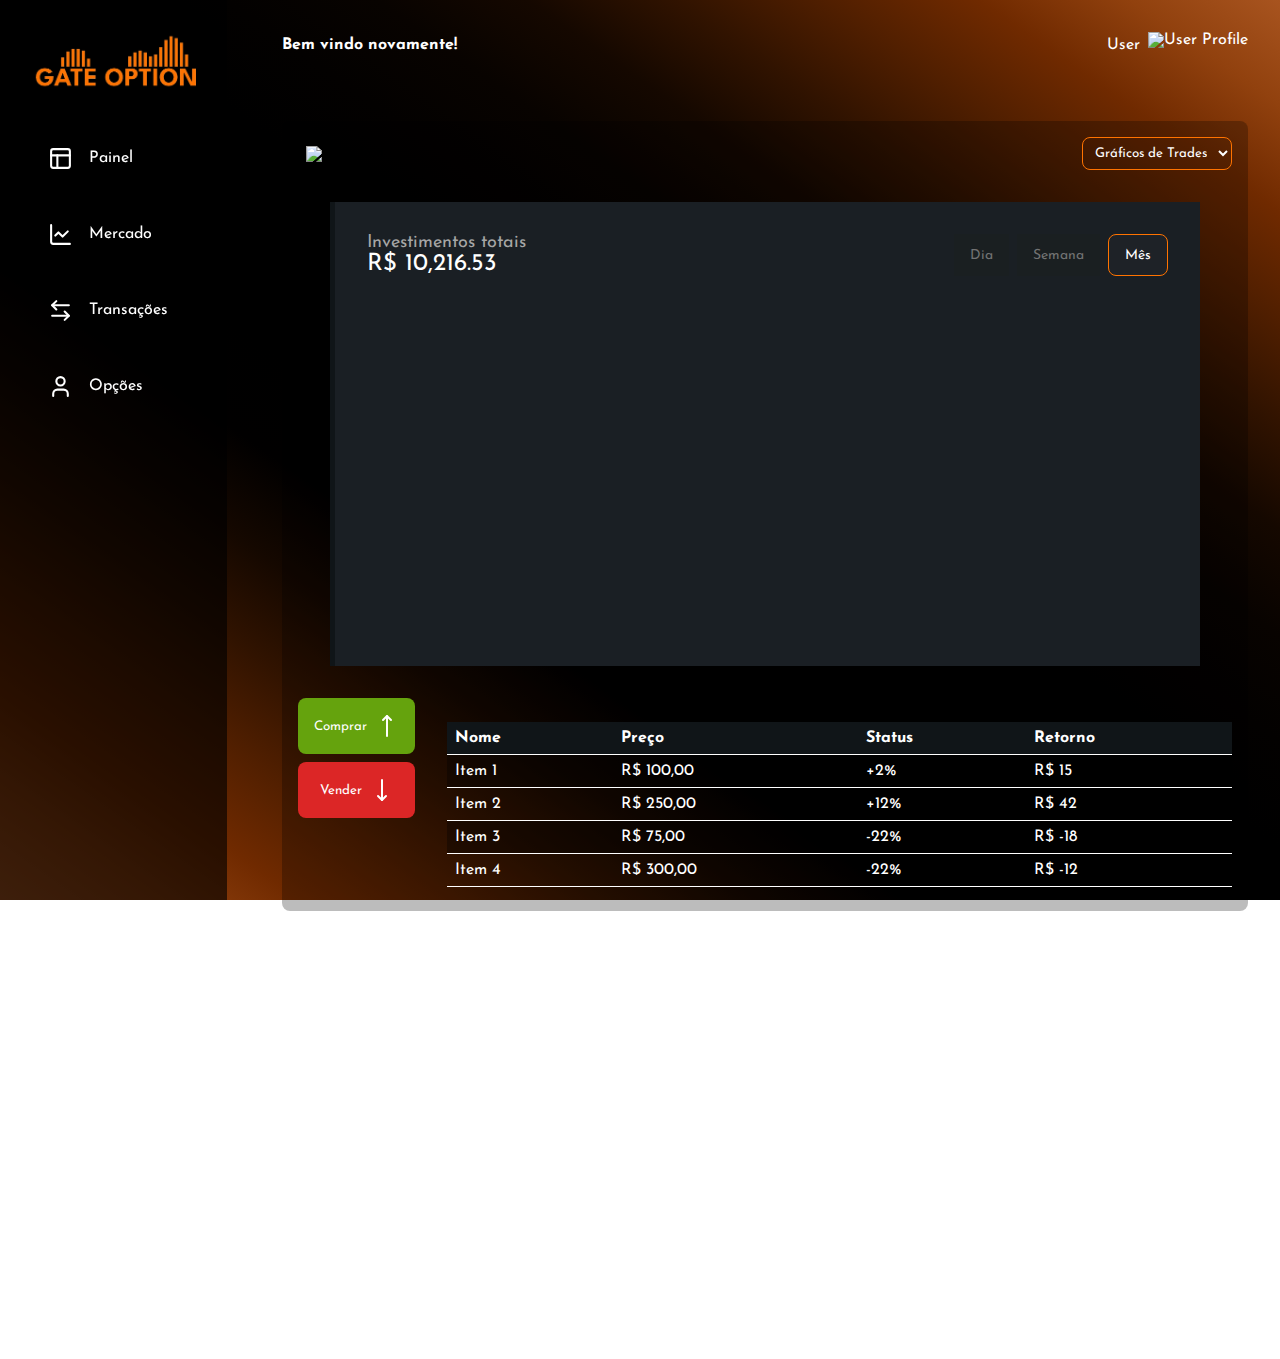
==== pages/infoEmpresas.html @ 72490dc4 "feat: commits manha" ====
<!DOCTYPE html>
<html lang="pt-br">

<head>
    <meta charset="UTF-8">
    <meta name="viewport" content="width=device-width, initial-scale=1.0">
    <title>Informações do Mercado</title>
    <link rel="shortcut icon" href="img/ico.ico" type="image/x-icon">
    <link rel="stylesheet" href="../assets/styles/infoEmpresas.css">
    <link rel="stylesheet" href="https://fonts.googleapis.com/css2?family=Josefin+Sans:ital,wght@0,100..700;1,100..700&display=swap">
</head>

<body>
    <main class="main-content">
        <section class="sidebar">
            <div class="sidebar__menu">
                <a href="index.html">
                    <img src="../assets/images/paginaInicial/gateOption.png" alt="Logo Gate Option" class="sidebar__logo">
                </a>
                <div class="sidebar__menu-items">
                    <a href="#" class="menu-item">
                        <img src="../assets/images/icons/panels-top-left.svg" alt="Painel" class="menu-item__icon">
                        <span class="menu-item__label">Painel</span>
                    </a>
                    <a href="#" class="menu-item">
                        <img src="../assets/images/icons/chart-line.svg" alt="Mercado" class="menu-item__icon">
                        <span class="menu-item__label">Mercado</span>
                    </a>
                    <a href="#" class="menu-item">
                        <img src="../assets/images/icons/arrow-left-right.svg" alt="Transações" class="menu-item__icon">
                        <span class="menu-item__label">Transações</span>
                    </a>
                    <a href="#" class="menu-item">
                        <img src="../assets/images/icons/user.svg" alt="Opções" class="menu-item__icon">
                        <span class="menu-item__label">Opções</span>
                    </a>
                </div>
            </div>
        </section>
        <div class="content">
            <header class="content__header">
                <div class="content__welcome">
                    <h4 class="content__welcome-text">Bem vindo novamente!</h4>
                    <a href="login.html" class="content__user-info">
                        <span class="content__user-label">User</span>
                        <img src="../assets/imageS/icons/user.svg" alt="User Profile" class="content__user-icon">
                    </a>
                </div>
            </header>
            <section class="content__information">
                <div class="header">
                    <button class="header__aside-handler">
                        <img src="../assets/imageS/icons/align-justify.svg" alt="Menu Icon" class="content__user-icon">
                    </button>
                    <select class="header__filter" name="tradeSelector">
                        <option value="mock">Gráficos de Trades</option>
                    </select>
                </div>
                <div class="graphs">
                    <div class="graph graph--large">
                        <div class="graph__header">
                            <div class="graph__title-container">
                                <p class="graph__title">Investimentos totais</p>
                                <p class="graph__subtitle">R$ 10,216.53</p>
                            </div>
                            <div class="graph__time-options">
                                <button class="graph__time-option">Dia</button>
                                <button class="graph__time-option">Semana</button>
                                <button class="graph__time-option graph__time-option--active">Mês</button>
                            </div>
                        </div>
                        <canvas class="graph__content" height="380" id="graph1"></canvas>
                    </div>
                </div>
                <div class="actions">
                    <div class="actions__button_group">
                        <button class="actions__button actions__button-buy">
                            Comprar
                            <img src="../assets/images/icons/move-right.svg" alt="Seta Acima" class="icon-buy">
                        </button>
                        <button class="actions__button actions__button-sell">
                            Vender
                            <img src="../assets/images/icons/move-right.svg" alt="Seta Abaixo" class="icon-sell">
                        </button>
                    </div>
                    <div class="table">
                        <h1 class="table__title">Histórico de Ações</h1>
                        <table class="table__content">
                            <tr>
                                <th>Nome</th>
                                <th>Preço</th>
                                <th>Status</th>
                                <th>Retorno</th>
                            </tr>
                            <tr>
                                <td>Item 1</td>
                                <td>R$ 100,00</td>
                                <td class="table__data-profit">+2%</td>
                                <td class="table__data-profit">R$ 15</td>
                            </tr>
                            <tr>
                                <td>Item 2</td>
                                <td>R$ 250,00</td>
                                <td class="table__data-profit">+12%</td>
                                <td class="table__data-profit">R$ 42</td>
                            </tr>
                            <tr>
                                <td>Item 3</td>
                                <td>R$ 75,00</td>
                                <td class="table__data-loss">-22%</td>
                                <td class="table__data-loss">R$ -18</td>
                            </tr>
                            <tr>
                                <td>Item 4</td>
                                <td>R$ 300,00</td>
                                <td class="table__data-loss">-22%</td>
                                <td class="table__data-loss">R$ -12</td>
                            </tr>
                        </table>
                    </div>
                </div>
            </section>
        </div>
        <aside class="toggle-aside">
            <div class="aside__content">
                <div class="aside-card">
                    <img src="https://img.migalhas.com.br/gf_Base/empresas/miga/imagens/5E260E50919130EB64FF0A749224AD38EF04_br.jpg" alt="Icon" class="aside-card__img">
                    <div class="aside-card__text">
                        <div class="aside-card__title_group">
                            <h2 class="aside-card__title">PETR4</h2>
                            <p class="table__data-profit">+02%</p>
                        </div>
                        <p class="aside-card__desc">Petroleo Brasileiro SA Petrobras Preference Shares
                        </p>
                    </div>
                </div>
            </div>
        </aside>
    </main>
    <script src="https://cdn.jsdelivr.net/npm/chart.js@4.4.4/dist/chart.umd.min.js"></script>
    <script src="../assets/scripts/chart-config.js"></script>
    <script>
        document.querySelector('.header__aside-handler').addEventListener('click', () => {
            document.querySelector('.toggle-aside').classList.toggle('toggle-aside--active');
        });
        const ctx1 = document.getElementById('graph1').getContext('2d');
        const opt = {
            type: 'line',
            data: {
                labels: ['Janeiro', 'Fevereiro', 'Março', 'Abril', 'Maio', 'Junho'],
                datasets: [{
                    label: 'Investimento',
                    data: [65, 59, 80, 81, 56, 55],
                    fill: true,
                    borderColor: '#FD7100',
                    tension: 0.1,
                    backgroundColor: '#403024'
                }]
            },
            options: {
                responsive: true,
                plugins: {
                    legend: {
                        display: false,
                        position: 'top'
                    },
                },
                scales: {
                    x: {
                        ticks: {
                            display: false
                        },
                        grid: {
                            display: false
                        },
                    },
                    y: {
                        ticks: {
                            display: false
                        },
                        grid: {
                            display: false
                        },
                    }
                }
            }
        }
        const optBigGraph = {
            type: 'line',
            data: {
                labels: ['Jan', 'Fev', 'Mar', 'Abr', 'Mai', 'Jun', 'Jul', 'Ago', 'Set', 'Out', 'Nov', 'Dez'],
                datasets: [{
                    label: 'Investimento',
                    data: [65, 59, 80, 81, 56, 55, 60, 90, 60, 100, 80, 100],
                    fill: true,
                    borderColor: '#FD7100',
                    tension: 0.1,
                    backgroundColor: '#403024',
                }]
            },
            options: {
                responsive: true,
                plugins: {
                    legend: {
                        display: false,
                        position: 'top'
                    },
                },
                scales: {
                    x: {
                        ticks: {
                            color: 'white',
                            font: {
                                size: 14
                            }
                        }
                    },
                    y: {
                        ticks: {
                            display: false
                        },
                        grid: {
                            display: false
                        }
                    }
                }
            }
        }
        new Chart(ctx1, optBigGraph);
    </script>
</body>

</html>
---- assets/styles/infoEmpresas.css ----
:root {
    --font-family: "Josefin Sans", sans-serif;
    --color-transparent: #00000000;
    --color-body-bg: #000;
    --color-text: white;
    --color-detail: #FF7300;
    --color-buy: #65a30d;
    --color-sell: #dc2626;
    --color-content-bg: linear-gradient(to bottom left, #A8541F, #91410E, #702A00, #511F00, #311300, #150800, #080300, #030100, #000, #000, #000, #010000, #150800, #311300, #511F00, #702A00, #91410E, #A8541F);
    --color-graph-bg: #1a1f24;
    --color-graph-border: #101518;
    --color-graph-title: #a6a6a6;
    --color-graph-time: #1a1f21;
    --color-graph-time-hover: #1e2227;
    --color-graph-time-active-bg: #1e2227;
    --color-overlay-bg: #00000043;
    --color-aside-bg: #000000a2;
    --transition-duration: 0.3s;
    --transition-duration-hover: 0.5s;
    --border-radius: 8px;
    --spacing-small: 0.5rem;
    --spacing-medium: 1rem;
    --spacing-large: 2rem;
    --spacing-xlarge: 2.5rem;
    --font-size-small: 14px;
    --font-size-medium: 16px;
    --font-size-large: 18px;
    --font-size-xlarge: 24px;
    --font-size-xxlarge: 25px;
}

* {
    font-family: var(--font-family);
    padding: 0;
    margin: 0;
}

body {
    background-image: var(--color-content-bg);
    background-size: cover;
    background-repeat: no-repeat;
    background-attachment: fixed;
}

.main-content {
    height: 100vh;
    width: 100%;
    display: flex;
}

.sidebar {
    background: var(--color-aside-bg);
    position: fixed;
    height: 100vh;
}

.sidebar__menu {
    margin-left: var(--spacing-large);
}

.sidebar__logo {
    margin-top: var(--spacing-large);
    width: 245px;
    height: auto;
}

.menu-item {
    display: flex;
    align-items: center;
    padding: var(--spacing-medium);
    margin-top: 19px;
    cursor: pointer;
    text-decoration: none;
    color: var(--color-text);
    transition: background-color var(--transition-duration);
}

.menu-item__icon {
    height: var(--font-size-xxlarge);
    margin-right: var(--spacing-medium);
}

.menu-item__label {
    font-size: var(--font-size-medium);
}

.menu-item:hover {
    background-color: var(--color-detail);
}

.content {
    margin-left: 250px;
    width: calc(100% - 250px);
}

.content__header {
    padding: var(--spacing-medium);
    display: flex;
    flex-direction: column;
}

.content__welcome {
    display: flex;
    align-items: center;
    justify-content: space-between;
    padding: var(--spacing-medium);
    color: white;
}

.content__welcome-text {
    font-size: var(--font-size-medium);
}

.content__user-info {
    display: flex;
    align-items: center;
    cursor: pointer;
    text-decoration: none;
    color: var(--color-text);
    transition: transform var(--transition-duration-hover), color var(--transition-duration);
    gap: var(--spacing-small);
}

.content__portfolio {
    display: flex;
    justify-content: space-between;
    padding: var(--spacing-medium);
}

.content__portfolio-title {
    font-size: var(--font-size-large);
}

.content__view-all {
    display: flex;
    align-items: center;
    cursor: pointer;
    transition: transform var(--transition-duration-hover), color var(--transition-duration);
}

.content__view-all:hover {
    transform: scale(1.1);
}

.content__view-all-arrow {
    color: var(--color-detail);
    font-size: var(--font-size-xxlarge);
}

.graph {
    margin: var(--spacing-large);
    padding: var(--spacing-large);
    background-color: var(--color-graph-bg);
    border-left: 5px solid var(--color-graph-border);
}

.graph__header {
    display: flex;
    justify-content: space-between;
}

.graph__title {
    font-size: var(--font-size-large);
    color: var(--color-graph-title);
}

.graph__subtitle {
    color: var(--color-text);
    font-size: var(--font-size-xlarge);
}

.graph__time-options {
    display: flex;
    gap: var(--spacing-small);
}

.graph__time-option {
    padding: var(--spacing-small) var(--spacing-medium);
    background-color: var(--color-graph-time);
    color: #727373;
    font-size: var(--font-size-small);
    cursor: pointer;
    border: none;
    transition: all 0.2s;
}

.graph__time-option:hover {
    color: var(--color-text);
    background-color: var(--color-graph-time-hover);
    border-radius: var(--border-radius);
}

.graph__time-option--active {
    background-color: var(--color-graph-time-active-bg);
    color: var(--color-text);
    border-color: var(--color-detail);
    border-width: 1px;
    border-style: solid;
    border-radius: var(--border-radius);
    cursor: default;
}

.graph--large {
    width: 88%;
    height: 400px;
}

.graphs {
    display: flex;
    justify-content: center;
}

.graph__content {
    width: 100%;
    padding: var(--spacing-large);
}

.content__information {
    padding: var(--spacing-medium);
    margin: var(--spacing-large);
    background-color: var(--color-overlay-bg);
    border-radius: var(--border-radius);
}

.header__aside-handler {
    border: none;
    background-color: transparent;
    padding: var(--spacing-small);
    transition: all 0.1s;
}

.header__aside-handler:hover {
    border: none;
    background-color: var(--color-graph-time-hover);
    cursor: pointer;
    border-radius: var(--border-radius);
}

.header__aside-handler:active {
    opacity: 0.8;
}

.header__filter {
    border-radius: var(--border-radius);
    background-color: #00000000;
    border-color: var(--color-detail);
    color: white;
    padding: var(--spacing-small);
    transition: all 0.1s;
}

.header__filter:hover {
    border-color: white;
    color: white;
}

.header {
    display: flex;
    justify-content: space-between;
}

.table {
    display: flex;
    width: 100%;
    flex-direction: column;
    justify-content: center;
    align-items: center;
}

.table__title {
    font-size: var(--font-size-medium);
}

.table__content {
    width: 100%;
    border-collapse: collapse;
    margin: var(--spacing-small);
}

.table__content th,
.table__content td {
    padding: var(--spacing-small);
    text-align: left;
    border-bottom: 1px solid white;
    color: white;
}

.table__content th {
    background-color: var(--color-graph-border);
    color: white;
}

.table__content tr:nth-child(even) {
    background-color: rgba(0, 0, 0, 0.333);
}

.table__content th,
.table__content td {
    padding: var(--spacing-small);
}

.actions {
    display: flex;
    gap: var(--spacing-large);
}

.actions__button {
    width: 100%;
    padding: var(--spacing-medium);
    display: flex;
    justify-content: center;
    align-items: center;
    gap: var(--spacing-small);
    border-radius: var(--border-radius);
    border-style: none;
    transition: all 0.1s;
    color: white;
}

.actions__button_group {
    display: flex;
    flex-direction: column;
    gap: var(--spacing-small);
}

.actions__button:hover {
    opacity: 0.8;
    cursor: pointer;
}

.actions__button:active {
    opacity: 1;
    cursor: pointer;
}

.actions__button-buy {
    background-color: var(--color-buy);
}

.actions__button-sell {
    background-color: var(--color-sell);
}

.icon-buy {
    transform: rotate(270deg);
}

.icon-sell {
    transform: rotate(90deg);
}

.table__data-profit {
    color: var(--color-buy);
}

.table__data-loss {
    color: var(--color-sell);
}

.toggle-aside {
    position: fixed;
    top: 0;
    right: -350px;
    width: 300px;
    height: 100vh;
    background: var(--color-aside-bg);
    backdrop-filter: blur(2px);
    transition: right 0.3s;
    padding: var(--spacing-medium);
    overflow-y: auto;
    display: flex;
    flex-direction: column;
    gap: var(--spacing-medium);
    box-shadow: -2px 0px 5px rgba(0, 0, 0, 0.5);
}

.aside-card__title_group {
    display: flex;
    gap: var(--spacing-small);
}

.toggle-aside--active {
    right: 0;
}

.aside-card {
    display: flex;
    align-items: center;
    background-color: var(--color-transparent);
    border: var(--color-detail);
    border-style: solid;
    border-width: 1px;
    border-radius: var(--border-radius);
    padding: var(--spacing-small);
    gap: var(--spacing-small);
    transition: background-color var(--transition-duration);
}

.aside-card__img {
    width: 40px;
    height: 40px;
}

.aside-card__text {
    display: flex;
    flex-direction: column;
    color: var(--color-text);
}

.aside-card__title {
    font-size: var(--font-size-medium);
    font-weight: bold;
}

.aside-card__desc {
    font-size: var(--font-size-small);
    color: #a6a6a6;
}

@media (max-width: 1366px) {
    .sidebar__logo {
        width: 195px;
    }
    .content__user-icon {
        height: 25px;
    }
}
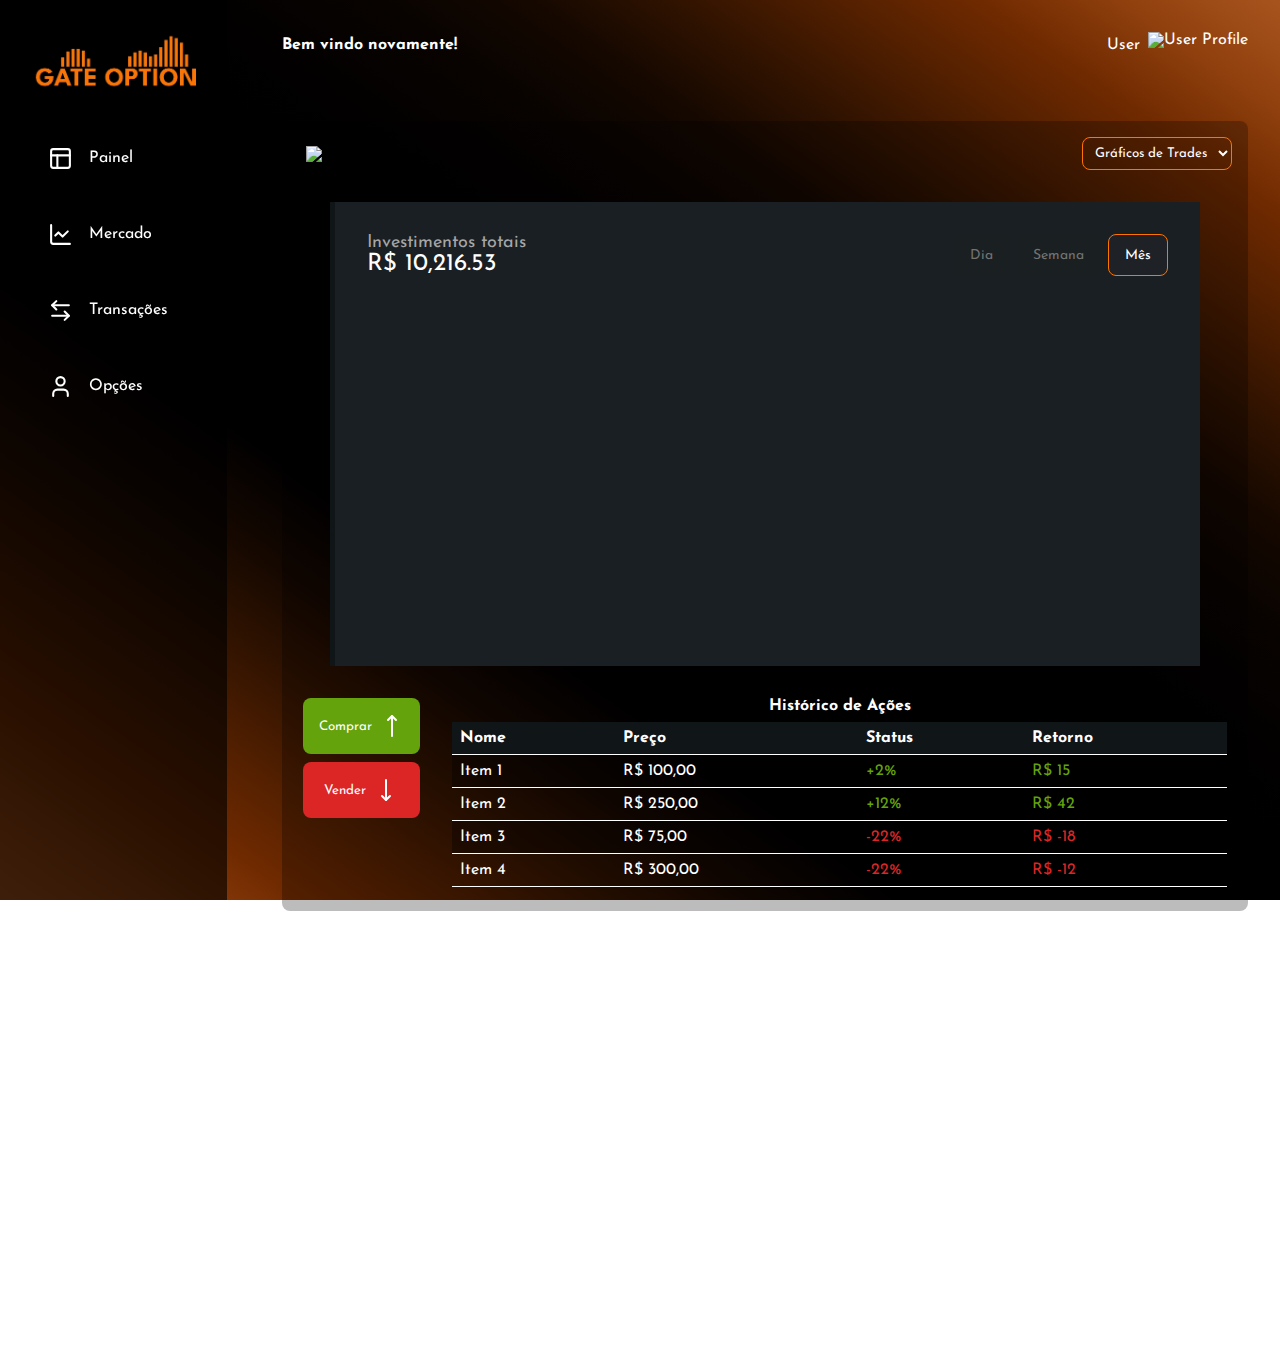
==== commit 1703ea7d: "alterações da tela de investimento" ====
--- a/pages/infoEmpresas.html
+++ b/pages/infoEmpresas.html
@@ -14,7 +14,7 @@
     <main class="main-content">
         <section class="sidebar">
             <div class="sidebar__menu">
-                <a href="index.html">
+                <a href="pginicial.html">
                     <img src="../assets/images/paginaInicial/gateOption.png" alt="Logo Gate Option" class="sidebar__logo">
                 </a>
                 <div class="sidebar__menu-items">
--- a/assets/styles/infoEmpresas.css
+++ b/assets/styles/infoEmpresas.css
@@ -261,7 +261,7 @@
 
 .table {
     display: flex;
-    width: 100%;
+    width: 83%;
     flex-direction: column;
     justify-content: center;
     align-items: center;
@@ -269,6 +269,7 @@
 
 .table__title {
     font-size: var(--font-size-medium);
+    color: white;
 }
 
 .table__content {
@@ -301,6 +302,7 @@
 
 .actions {
     display: flex;
+    justify-content: center;
     gap: var(--spacing-large);
 }
 
@@ -350,11 +352,11 @@
 }
 
 .table__data-profit {
-    color: var(--color-buy);
+    color: var(--color-buy) !important;
 }
 
 .table__data-loss {
-    color: var(--color-sell);
+    color: var(--color-sell) !important;
 }
 
 .toggle-aside {
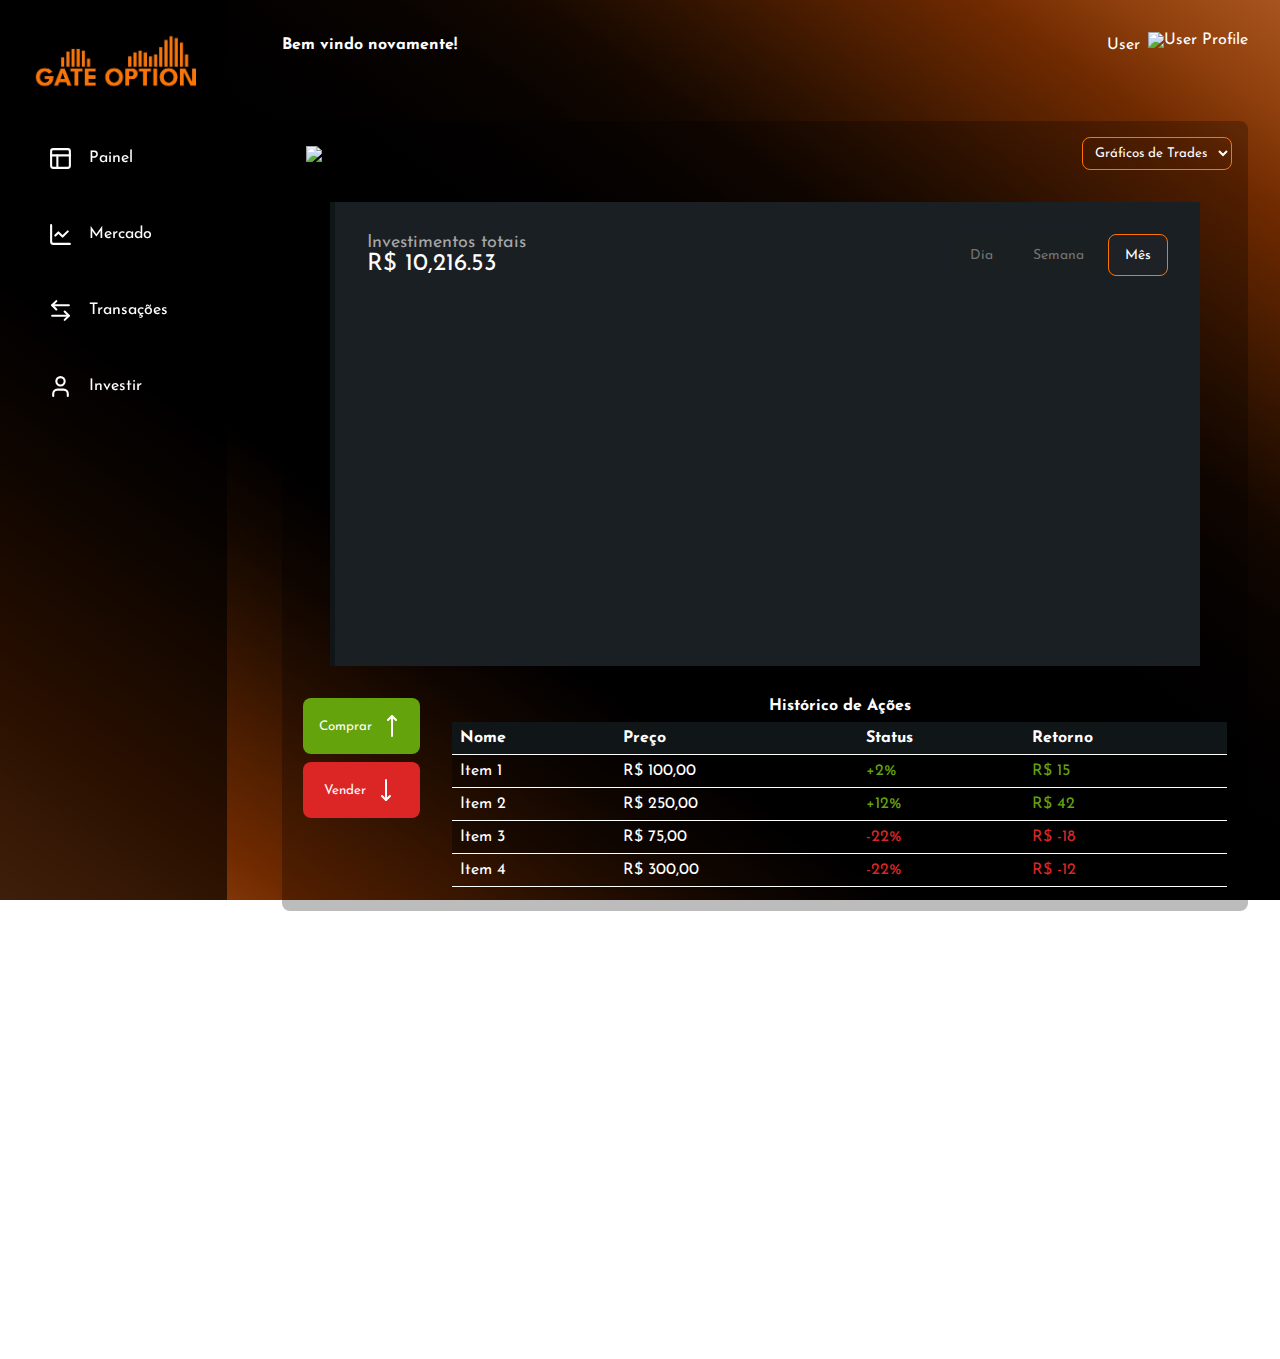
==== commit 72a2f775: "ajuste 2.0" ====
--- a/pages/infoEmpresas.html
+++ b/pages/infoEmpresas.html
@@ -26,13 +26,13 @@
                         <img src="../assets/images/icons/chart-line.svg" alt="Mercado" class="menu-item__icon">
                         <span class="menu-item__label">Mercado</span>
                     </a>
-                    <a href="#" class="menu-item">
+                    <a href="infoEmpresas.html" class="menu-item">
                         <img src="../assets/images/icons/arrow-left-right.svg" alt="Transações" class="menu-item__icon">
                         <span class="menu-item__label">Transações</span>
                     </a>
-                    <a href="#" class="menu-item">
+                    <a href="investir.html" class="menu-item">
                         <img src="../assets/images/icons/user.svg" alt="Opções" class="menu-item__icon">
-                        <span class="menu-item__label">Opções</span>
+                        <span class="menu-item__label">Investir</span>
                     </a>
                 </div>
             </div>
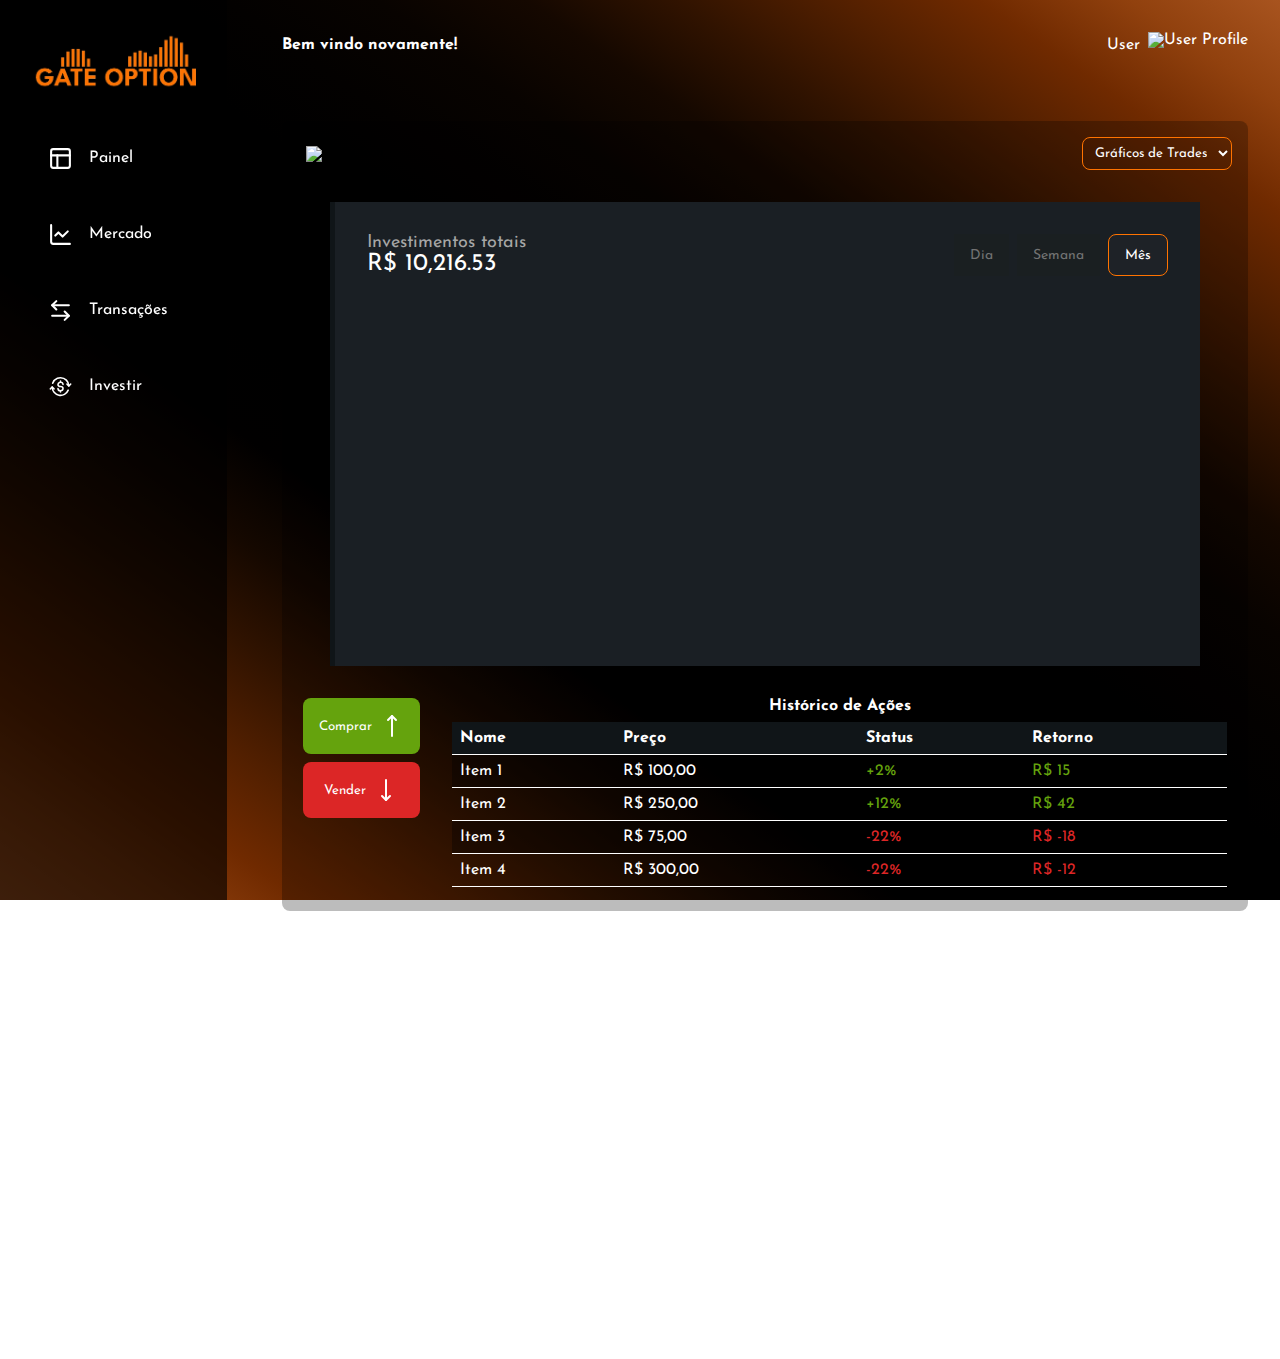
==== commit f15c1f47: "Envio dos investimentos na tabela lucro_empresa" ====
--- a/pages/infoEmpresas.html
+++ b/pages/infoEmpresas.html
@@ -18,11 +18,11 @@
                     <img src="../assets/images/paginaInicial/gateOption.png" alt="Logo Gate Option" class="sidebar__logo">
                 </a>
                 <div class="sidebar__menu-items">
-                    <a href="#" class="menu-item">
+                    <a href="pginicial.html" class="menu-item">
                         <img src="../assets/images/icons/panels-top-left.svg" alt="Painel" class="menu-item__icon">
                         <span class="menu-item__label">Painel</span>
                     </a>
-                    <a href="#" class="menu-item">
+                    <a href="mercado.php" class="menu-item">
                         <img src="../assets/images/icons/chart-line.svg" alt="Mercado" class="menu-item__icon">
                         <span class="menu-item__label">Mercado</span>
                     </a>
@@ -30,8 +30,8 @@
                         <img src="../assets/images/icons/arrow-left-right.svg" alt="Transações" class="menu-item__icon">
                         <span class="menu-item__label">Transações</span>
                     </a>
-                    <a href="investir.html" class="menu-item">
-                        <img src="../assets/images/icons/user.svg" alt="Opções" class="menu-item__icon">
+                    <a href="investir.php" class="menu-item">
+                        <svg class="menu-item__icon investir" xmlns="http://www.w3.org/2000/svg" width="1em" height="1em" viewBox="0 0 24 24"><g fill="none" stroke="white" stroke-linecap="round" stroke-linejoin="round" stroke-width="1.5"><path d="m5.795 14.306l-1.772-1.775l-1.773 1.775m15.955-4.579l1.772 1.776l1.773-1.776"/><path d="M19.977 11.503c0-2.12-.84-4.151-2.336-5.65A7.97 7.97 0 0 0 12 3.513a7.9 7.9 0 0 0-2.97.577a7.98 7.98 0 0 0-4.555 4.75m-.452 3.69a8 8 0 0 0 1.827 5.082a7.97 7.97 0 0 0 9.966 1.927a8 8 0 0 0 3.585-4.034"/><path d="M9.58 13.978A2.28 2.28 0 0 0 12 16.054c1.952 0 2.42-1.123 2.42-2.076s-.807-1.963-2.42-1.963s-2.42-.638-2.42-1.938a2.22 2.22 0 0 1 1.537-2.003c.285-.092.585-.125.883-.097a2.33 2.33 0 0 1 2.42 2.1M12 17.264v-1.051m0-9.45v1.21"/></g></svg>
                         <span class="menu-item__label">Investir</span>
                     </a>
                 </div>
--- a/assets/styles/infoEmpresas.css
+++ b/assets/styles/infoEmpresas.css
@@ -80,6 +80,10 @@
     margin-right: var(--spacing-medium);
 }
 
+.menu-item__icon.investir {
+    font-size: 25px !important;
+}
+
 .menu-item__label {
     font-size: var(--font-size-medium);
 }
